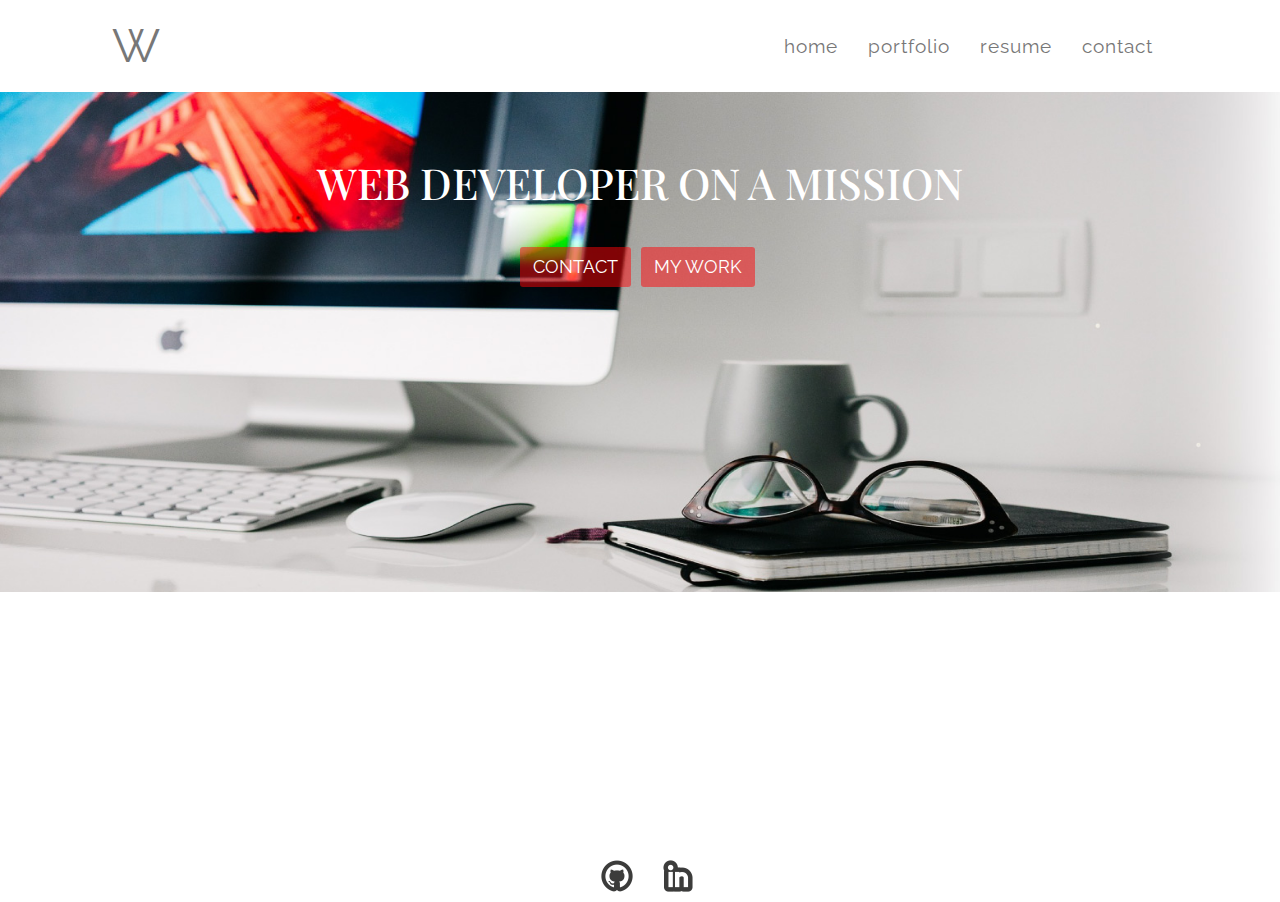
==== index.html @ d04926d5 "Initial commit" ====
<!DOCTYPE html>
<html lang="en">
<head>
 <meta charset="utf-8">
 <meta name="viewport" content="width=device-width, initial-scale=1">
 <meta name="description" content="Website Developer in the San Francisco Bay Area. Responsive Design, HTML, CSS, JavaScript, WordPress and best practices.">
 <title> Oxana Web - Website Developer </title>
 <link href='https://fonts.googleapis.com/css?family=Raleway:500' rel='stylesheet' type='text/css'>
 <link href='https://fonts.googleapis.com/css?family=Playfair+Display' rel='stylesheet' type='text/css'>
 <link rel="stylesheet" href="css/bootstrap.min.css">
 <link rel="stylesheet" type="text/css" href="css/style.css">
 <script type="text/javascript" src="js/jquery-1.11.1.min.js"></script> 
 <script type="text/javascript" src="js/bootstrap.min.js"></script>
</head>
<body>
  <nav class="navbar navbar-default">
    <div class="container-fluid">
      <!-- Brand and toggle get grouped for better mobile display -->
      <div class="navbar-header">
        <button type="button" class="navbar-toggle collapsed" data-toggle="collapse" data-target="#bs-example-navbar-collapse-1" aria-expanded="false">
          <span class="sr-only">Toggle navigation</span>
          <span class="icon-bar"></span>
          <span class="icon-bar"></span>
          <span class="icon-bar"></span>
        </button>
        <a class="navbar-brand" href="index.html">W</a>
      </div>
      <!-- Collect the nav links, forms, and other content for toggling -->
      <div class="collapse navbar-collapse" id="bs-example-navbar-collapse-1">
        <ul class="nav navbar-nav navbar-right">
          <li><a href="index.html">Home</a></li>
          <li><a href="portfolio.html">Portfolio</a></li>
          <li><a href="resume.html">Resume</a></li>
          <li><a href="contact.html">Contact</a></li>
        </ul>
      </div><!-- /.navbar-collapse -->
    </div><!-- /.container-fluid -->
  </nav>

  <div class="jumbotron">
    <div class="container">
      <h2> WEB DEVELOPER ON A MISSION </h2>
      <div class="btnsmainbaner">
        <p><a class="btn custom" href="contact.html"> CONTACT </a> <a class="btn custom" href="portfolio.html"> MY WORK </a> </p>
      </div>

    </div>
  </div>
  <footer class="footer">
    <div class="container-fluid">
      <ul class="footermenu">
        <li>
          <a href="https://github.com/oxflick" target="_blank"><img src="images/github.png" alt="Github"></a></li>
        <li>
          <a href="https://www.linkedin.com/in/oxana-web-b259a380" target="_blank"><img src="images/linkedin.png" alt="Linkedin"></a>
        </li>
      </ul>
    </div>
  </footer>
</body>
</html>
---- css/style.css ----
html {
    position: relative;
    min-height: 100%;
}

body {
	font-family: 'Raleway', sans-serif;
	color: #6c6c6c;
	/* Margin bottom by footer height */
    margin-bottom: 60px;
}

.container {
	background-color: #fff;
}

/* Navbar and logo */

.navbar-default {
	background-color: transparent;
	border-color: transparent;
}

.navbar-brand {
	font-family: 'Raleway', sans-serif;
	color: #73797e;
	font-size: 46px;
	margin-top: 20px;
}

.navbar-default .navbar-nav>li>a {
	font-family: 'Raleway', sans-serif;
	font-size: 19px;
	text-transform: lowercase;
	margin-top: 20px;
	letter-spacing: 1px;
}

.navbar-default .navbar-nav>li>a:hover {
	color: rgba(255, 4, 8, 0.5);
}

.container-fluid {
	width: 85%;
}

.upperlogo{
	font-family: 'Raleway', sans-serif;
	color: #73797e;
	font-size: 46px;
	margin-top: 20px;
}

.navbar-default .navbar-toggle {
	margin-top: 30px;
}

/*  Jumbotron area  */
.jumbotron {
	background-color: #f1eee5;
	background-image: url(../images/forweb7.jpg);
	background-position: 0% 25%;
    background-size: cover;
    background-repeat: no-repeat;
    color: white;
    height: 500px;
}

.jumbotron .container {
    background-color: transparent;
    text-align: center;
}

.jumbotron .container h2 {
    font-size: 3.05em;
    font-family: 'Playfair Display', serif;
}

.custom {
	background-color: rgba(255, 4, 8, 0.5);
	border-color: transparent;
	font-size: 18px;
	border-radius: 3px;
	margin-right: 5px;
	color: white;
}

.custom:hover {
	background-color: rgba(8, 4, 8, 0.7);
	border-color: transparent;
	color: white;
}

.custom:visited .custom:focus {
	background-color: rgba(255, 4, 8, 0.5);
	border-color: #efefef;
	color: white;
}

.custom:active {
	background-color: rgba(255, 4, 8, 0.5);
	border-color: #efefef;
	color: white;
}

.btnsmainbaner {
	margin-top: 40px;
}

/* Typography styles */

#thankyou {
	color:#fc7a80;
	display: none;
}

.center {
	text-align: center;
}

.leftalign {
	text-align: left;
}

.resumeheader p {
    line-height: 0.8em;
}

h3, label {
	color: #66002c;
}

a {
    color: #6c6c6c;	
}

a:hover {
	color: rgba(255, 4, 8, 0.5);
	text-decoration: none;
}

a:focus {
	text-decoration: none;
}

.modal-body img {
    margin-bottom: 10px;
}

/* Sticky footer styles
-------------------------------------------------- */

.footer {
  position: absolute;
  bottom: 0;
  width: 100%;
  /* Set the fixed height of the footer here */
  height: 60px;
  background-color: #fff;
  text-align: center;
}

.footermenu {
  margin-top: 20px;
}

.footermenu li {
 text-decoration: none;
 list-style: none;
 display: inline;
 margin-right: 25px;
}

/* Media Queries
================================= */
@media (min-width: 981px) {
	.jumbotron {
		max-width: 1300px;
		margin: 0 auto;
	}
}
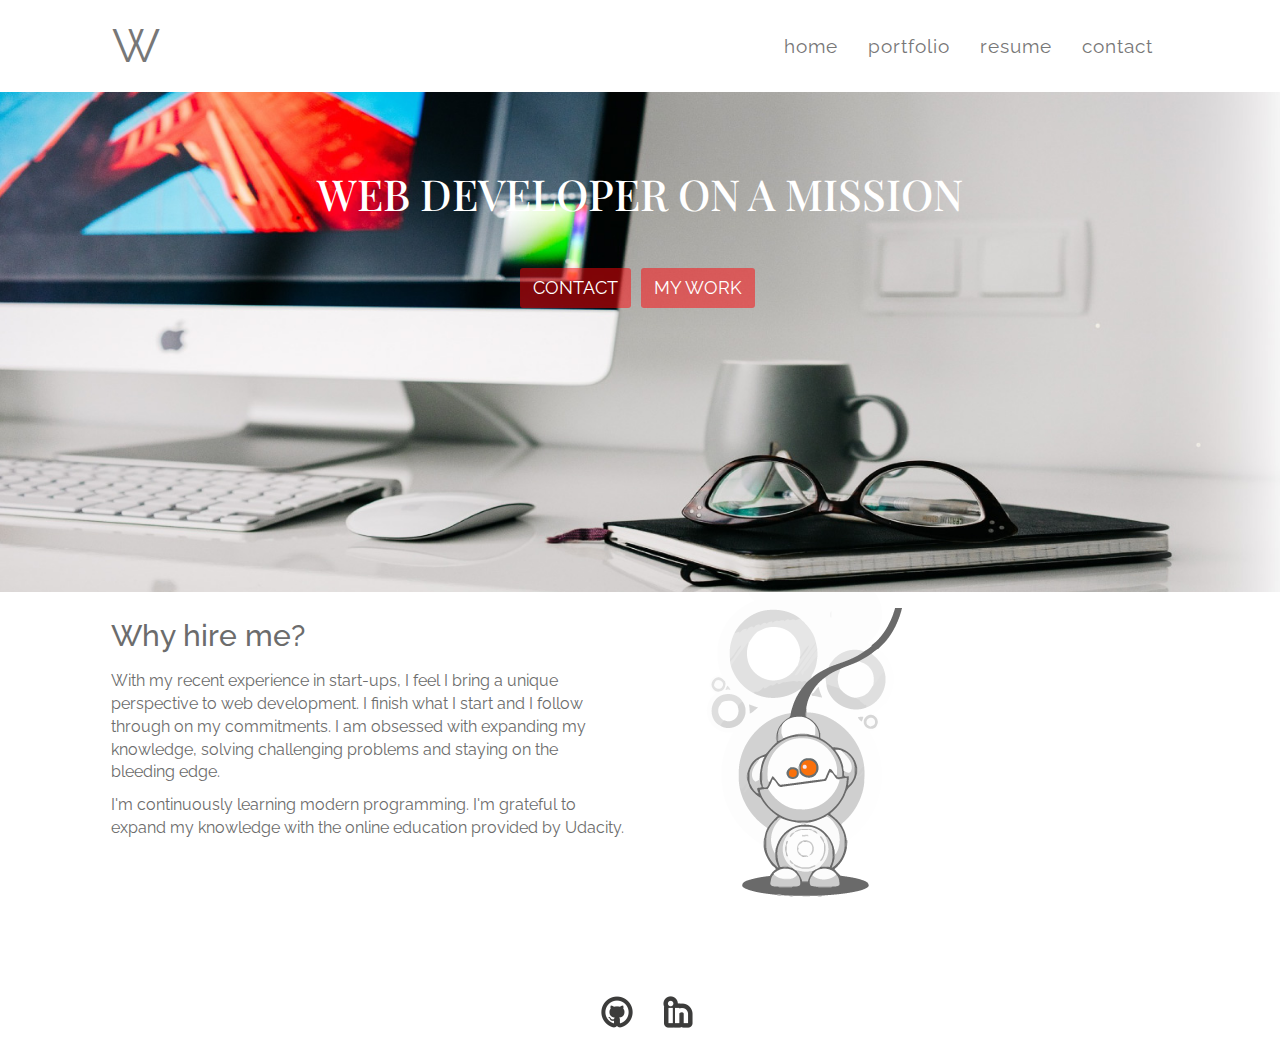
==== commit dd0d7c2e: "Added thank you page and added script to process a contact form; added robot picture to the front pa" ====
--- a/index.html
+++ b/index.html
@@ -23,12 +23,12 @@
           <span class="icon-bar"></span>
           <span class="icon-bar"></span>
         </button>
-        <a class="navbar-brand" href="index.html">W</a>
+        <a class="navbar-brand" href="/">W</a>
       </div>
       <!-- Collect the nav links, forms, and other content for toggling -->
       <div class="collapse navbar-collapse" id="bs-example-navbar-collapse-1">
         <ul class="nav navbar-nav navbar-right">
-          <li><a href="index.html">Home</a></li>
+          <li><a href="/">Home</a></li>
           <li><a href="portfolio.html">Portfolio</a></li>
           <li><a href="resume.html">Resume</a></li>
           <li><a href="contact.html">Contact</a></li>
@@ -43,9 +43,20 @@
       <div class="btnsmainbaner">
         <p><a class="btn custom" href="contact.html"> CONTACT </a> <a class="btn custom" href="portfolio.html"> MY WORK </a> </p>
       </div>
-
     </div>
   </div>
+  <div class="container-fluid">
+    <div class="row">
+      <div class="col-md-6">
+        <h2> Why hire me? </h2>
+        <p class="text-large">With my recent experience in start-ups, I feel I bring a unique perspective to web development. I finish what I start and I follow through on my commitments. I am obsessed with expanding my knowledge, solving challenging problems and staying on the bleeding edge.</p>
+        <p class="text-large"> I'm continuously learning modern programming. I'm grateful to expand my knowledge with the online education provided by Udacity. </p>
+      </div> 
+      <div class="col-md-6 center">
+        <img class="img-responsive" src="images/robot_web.png">
+      </div> 
+    </div>  
+  </div>  
   <footer class="footer">
     <div class="container-fluid">
       <ul class="footermenu">
--- a/css/style.css
+++ b/css/style.css
@@ -122,8 +122,16 @@
 	text-align: left;
 }
 
+p.text-large {
+    font-size: 16px;
+}
+
 .resumeheader p {
     line-height: 0.8em;
+}
+
+h2 {
+	line-height: 1.6;
 }
 
 h3, label {
